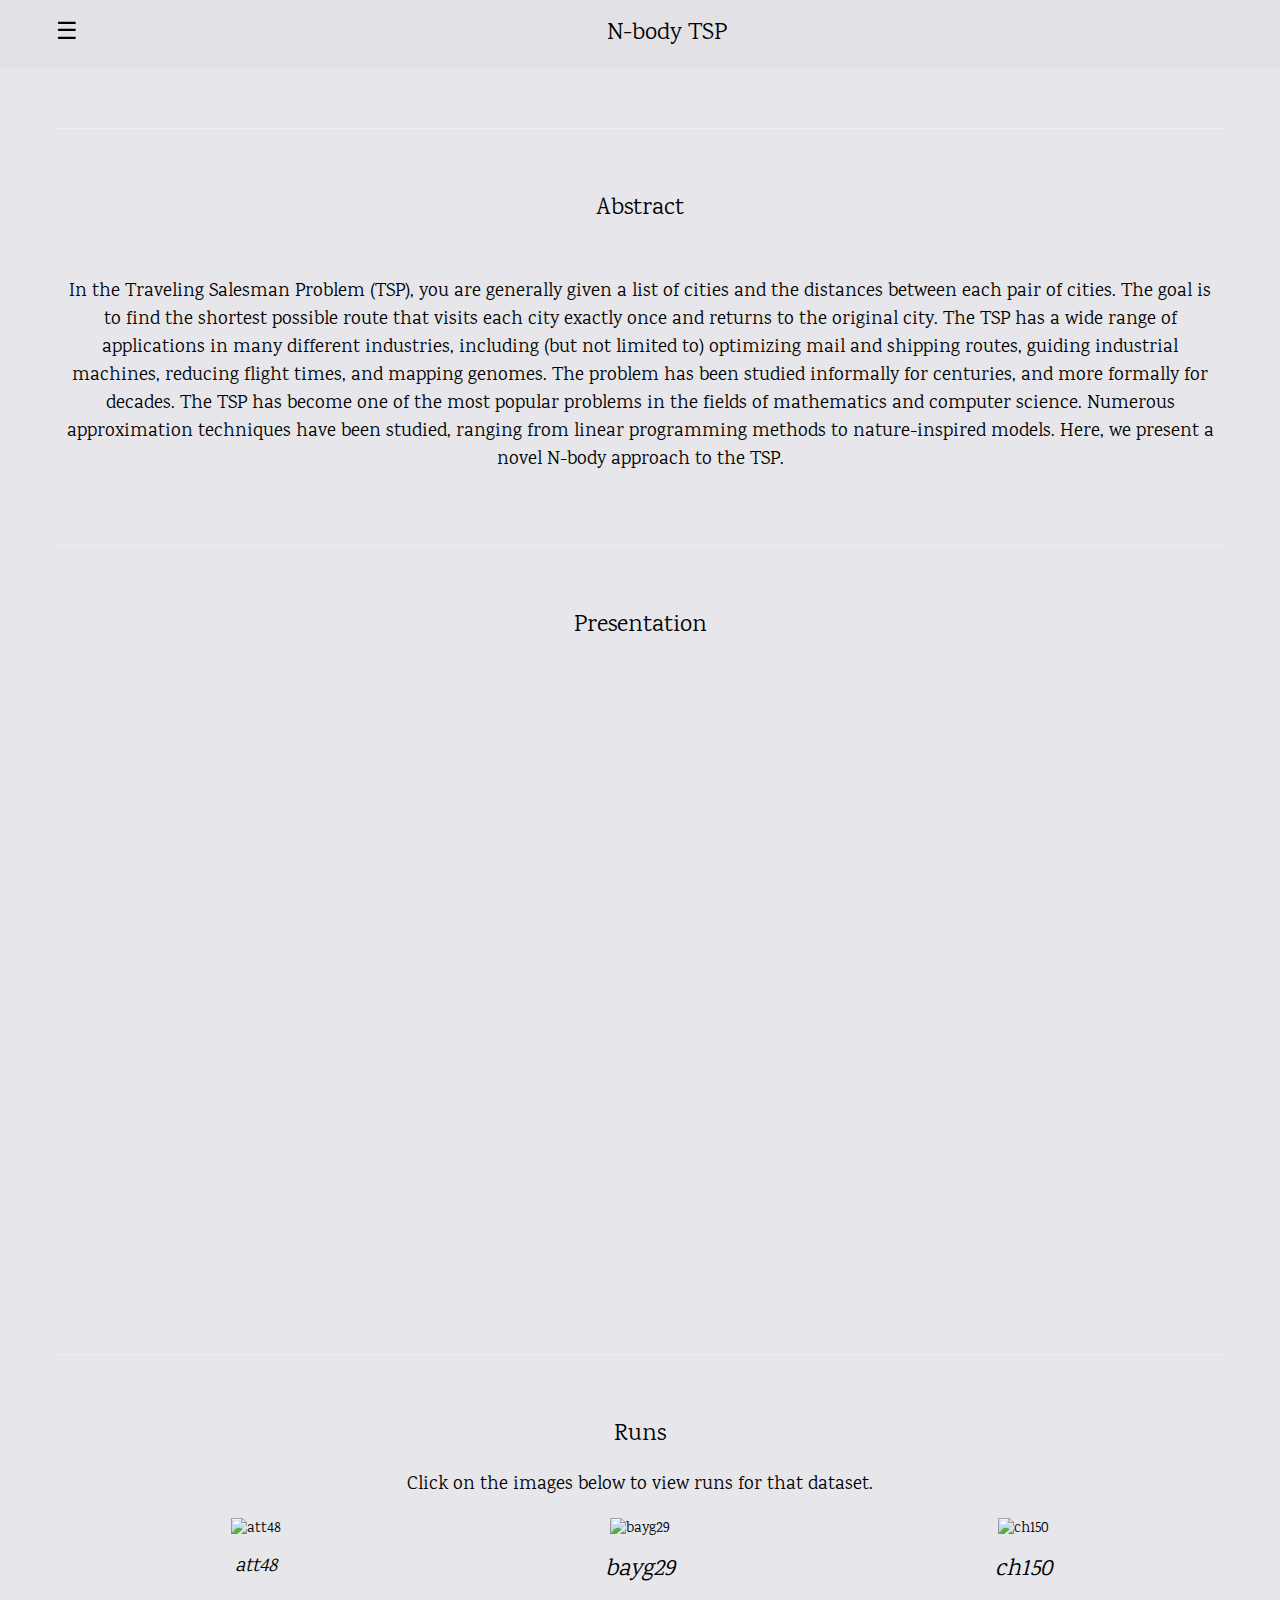
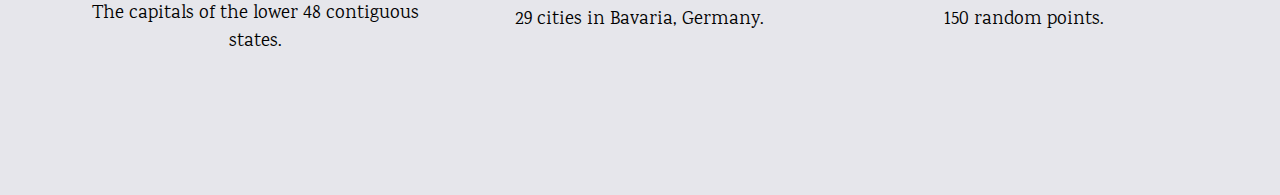
==== docs/index.html @ 6398a63c "Update index.html" ====
<!DOCTYPE html>
<html>
<title>N-Body TSP</title>
<meta charset="UTF-8">
<meta name="viewport" content="width=device-width, initial-scale=1">
<link rel="stylesheet" href="https://www.w3schools.com/w3css/4/w3.css">
<link rel="stylesheet" href="https://fonts.googleapis.com/css?family=Karma">
<style>
body,h1,h2,h3,h4,h5,h6 {font-family: "Karma", sans-serif}
p { font-size: 14pt}
.w3-bar-block .w3-bar-item {padding:20px}
img:hover { cursor: pointer;}
body { background-color:rgb(230, 230, 235)}
.w3-top { background-color:rgb(225, 225, 230)}
</style>
<body>

<!-- Sidebar (hidden by default) -->
<nav class="w3-sidebar w3-bar-block w3-card w3-top w3-xlarge w3-animate-left" style="display:none;z-index:2;width:25%;min-width:250px" id="mySidebar">
  <a href="javascript:void(0)" onclick="w3_close()"
  class="w3-bar-item w3-button">Close Menu</a>
  <a href="#abstract" onclick="w3_close()" class="w3-bar-item w3-button">Abstract</a>
  <a href="#present" onclick="w3_close()" class="w3-bar-item w3-button">Presentation</a>
  <a href="#runs" onclick="w3_close()" class="w3-bar-item w3-button">Runs</a>
  <a href="#about" onclick="w3_close()" class="w3-bar-item w3-button">About</a>
</nav>

<!-- Top menu -->
<div class="w3-top">
  <div class="w3-xlarge" style="max-width:1200px;margin:auto">
    <div class="w3-button w3-padding-16 w3-left" onclick="w3_open()">☰</div>
    <div class="w3-center w3-padding-16">N-body TSP</div>
  </div>
</div>
  
<!-- !PAGE CONTENT! -->
<div class="w3-main w3-content w3-padding" style="max-width:1200px;margin-top:100px" onclick="w3_close()">

  <!-- Abstract -->
  <hr id="abstract">
  <div class="w3-row-padding w3-padding-32 w3-center">
  	<h3>Abstract</h3><br>
    <p>In the Traveling Salesman Problem (TSP), you are generally given a list of cities and the distances between each pair of cities. The goal is to find the shortest possible route that visits each city exactly once and returns to the original city. The TSP has a wide range of applications in many different industries, including (but not limited to) optimizing mail and shipping routes, guiding industrial machines, reducing flight times, and mapping genomes. The problem has been studied informally for centuries, and more formally for decades. The TSP has become one of the most popular problems in the fields of mathematics and computer science. Numerous approximation techniques have been studied, ranging from linear programming methods to nature-inspired models. Here, we present a novel N-body approach to the TSP.</p>
  </div>
  
  <!-- Presentation -->
  <hr id="present">
  <div class="w3-row-padding w3-padding-32 w3-center">
    <h3>Presentation</h3>
    <div style="position:relative;padding-top:56.25%;">
      <iframe src="https://docs.google.com/presentation/d/e/2PACX-1vQkqZ_R0cL1NamFI1LdV4fe8_ArbhAtQbpaVgaS7M8gzWvzkR1bqcJ5KpucfuB76FlOhou0npgLZsHR/embed?start=false&loop=false&delayms=60000"  frameborder="0" allowfullscreen="true" mozallowfullscreen="true" webkitallowfullscreen="true" style="position:absolute;top:0;left:0;width:100%;height:100%;"></iframe>
    </div>
  </div>

  
  <!-- Runs-->
  <hr id="runs">
  <div class="w3-row-padding w3-padding-32 w3-center">
    <h3>Runs</h3>
    <p>Click on the images below to view runs for that dataset.</p>
    <div class="w3-third">
      <img src="https://seayjohnny.github.io/NBodyTSP/images/att48.png" alt="att48" style="width:100%" onclick="window.location.href = './att48.html';">
      <h4><i>att48</i></h4>
      <p>The capitals of the lower 48 contiguous states.</p>
    </div>
    <div class="w3-third">
      <img src="/images/bayg29.png" alt="bayg29" style="width:100%" onclick="window.location.href = './bayg29.html';">
      <h3><i>bayg29</i></h3>
      <p>29 cities in Bavaria, Germany.</p>
    </div>
    <div class="w3-third">
      <img src="/images/ch150.png" alt="ch150" style="width:100%" onclick="window.location.href = './ch150.html';">
      <h3><i>ch150</i></h3>
      <p>150 random points.</p>
    </div>
  
  <!-- Second Photo Grid-->
  <div class="w3-row-padding w3-padding-16 w3-center">
  </div>
  
  
  <!-- About Section 
  <hr id="about">
  <div class="w3-container w3-padding-32 w3-center">  
    <h3>About The Project</h3>
    <img src="/w3images/chef.jpg" alt="Me" class="w3-image" style="display:block;margin:auto" width="800" height="533">
    <div class="w3-padding-32">
      <h4><b>Quote</b></h4>
      <h6><i>Catch Phrase</i></h6>
      <p>Praesent tincidunt sed tellus ut rutrum. Sed vitae justo condimentum, porta lectus vitae, ultricies congue gravida diam non fringilla. Praesent tincidunt sed tellus ut rutrum. Sed vitae justo condimentum, porta lectus vitae, ultricies congue gravida diam non fringilla.</p>
    </div>
  </div>
  <hr>
  -->
  <!-- Footer -->
  <footer class="w3-row-padding w3-padding-32">
  </footer>

<!-- End page content -->
</div>

<script>
// Script to open and close sidebar
function w3_open() {
  document.getElementById("mySidebar").style.display = "block";
}
 
function w3_close() {
  document.getElementById("mySidebar").style.display = "none";
}
</script>

</body>
</html>
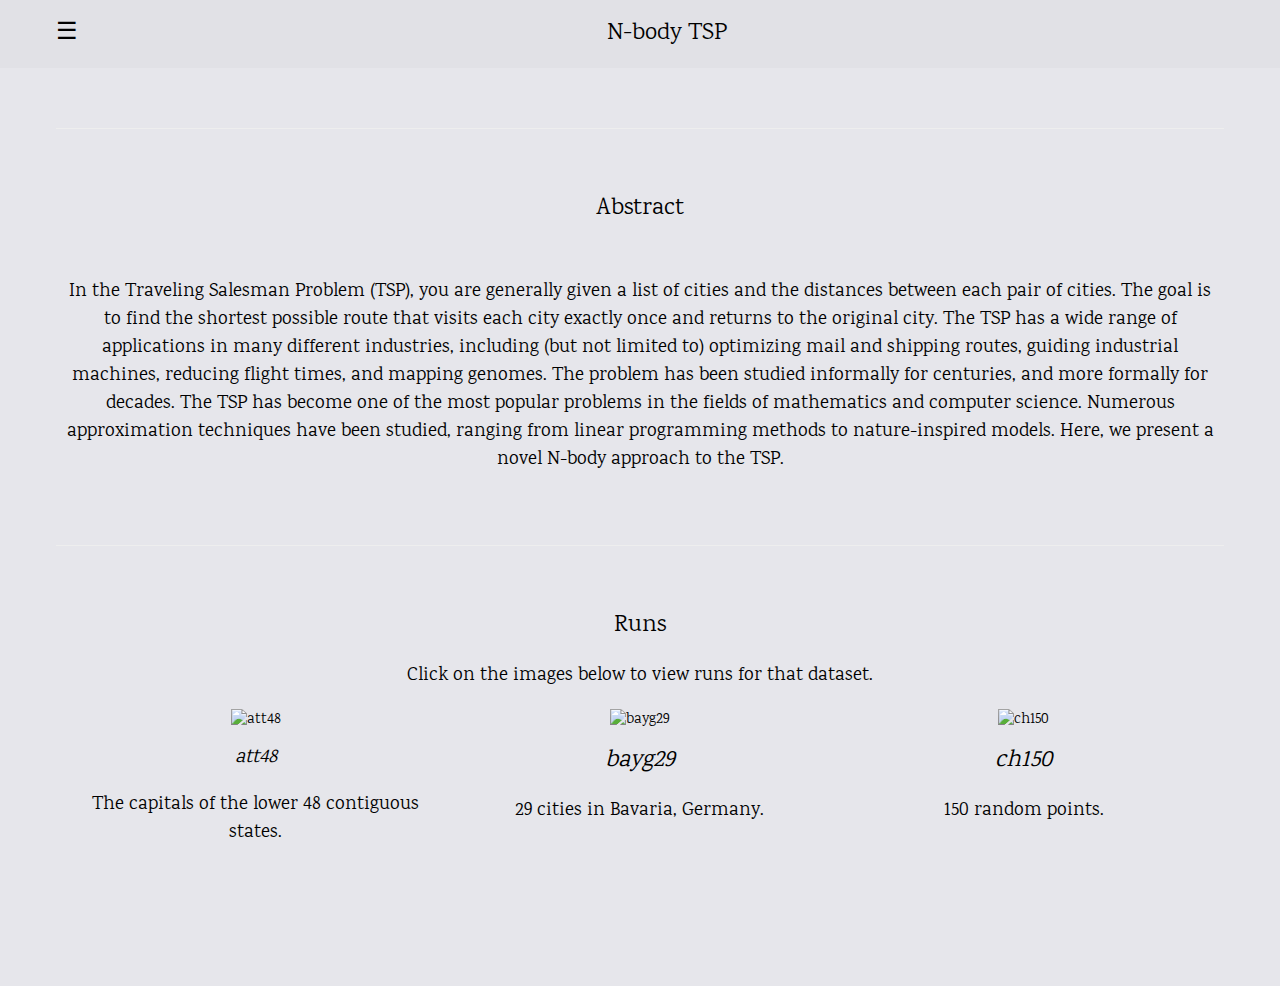
==== commit d6809db2: "Updated anchor functionality" ====
--- a/docs/index.html
+++ b/docs/index.html
@@ -15,6 +15,8 @@
 </style>
 <body>
 
+  <script src="myScript.js"></script>
+  
 <!-- Sidebar (hidden by default) -->
 <nav class="w3-sidebar w3-bar-block w3-card w3-top w3-xlarge w3-animate-left" style="display:none;z-index:2;width:25%;min-width:250px" id="mySidebar">
   <a href="javascript:void(0)" onclick="w3_close()"
@@ -43,14 +45,14 @@
     <p>In the Traveling Salesman Problem (TSP), you are generally given a list of cities and the distances between each pair of cities. The goal is to find the shortest possible route that visits each city exactly once and returns to the original city. The TSP has a wide range of applications in many different industries, including (but not limited to) optimizing mail and shipping routes, guiding industrial machines, reducing flight times, and mapping genomes. The problem has been studied informally for centuries, and more formally for decades. The TSP has become one of the most popular problems in the fields of mathematics and computer science. Numerous approximation techniques have been studied, ranging from linear programming methods to nature-inspired models. Here, we present a novel N-body approach to the TSP.</p>
   </div>
   
-  <!-- Presentation -->
+  <!-- Presentation
   <hr id="present">
   <div class="w3-row-padding w3-padding-32 w3-center">
     <h3>Presentation</h3>
     <div style="position:relative;padding-top:56.25%;">
-      <iframe src="https://docs.google.com/presentation/d/e/2PACX-1vQkqZ_R0cL1NamFI1LdV4fe8_ArbhAtQbpaVgaS7M8gzWvzkR1bqcJ5KpucfuB76FlOhou0npgLZsHR/embed?start=false&loop=false&delayms=60000"  frameborder="0" allowfullscreen="true" mozallowfullscreen="true" webkitallowfullscreen="true" style="position:absolute;top:0;left:0;width:100%;height:100%;"></iframe>
+      <iframe src="https://docs.google.com/presentation/d/e/2PACX-1vQkqZ_R0cL1NamFI1LdV4fe8_ArbhAtQbpaVgaS7M8gzWvzkR1bqcJ5KpucfuB76FlOhou0npgLZsHR/embed?start=false&loop=false&delayms=60000"  frameborder="0" allowfullscreen="true" mozallowfullscreen="true" webkitallowfullscreen="true" style="position:absolute;top:0;left:0;width:100%;height:100%;" onload="onFrameLoad(this)"></iframe>
     </div>
-  </div>
+  </div> -->
 
   
   <!-- Runs-->
@@ -64,12 +66,12 @@
       <p>The capitals of the lower 48 contiguous states.</p>
     </div>
     <div class="w3-third">
-      <img src="/images/bayg29.png" alt="bayg29" style="width:100%" onclick="window.location.href = './bayg29.html';">
+      <img src="https://seayjohnny.github.io/NBodyTSP/images/bayg29.png" alt="bayg29" style="width:100%" onclick="window.location.href = './bayg29.html';">
       <h3><i>bayg29</i></h3>
       <p>29 cities in Bavaria, Germany.</p>
     </div>
     <div class="w3-third">
-      <img src="/images/ch150.png" alt="ch150" style="width:100%" onclick="window.location.href = './ch150.html';">
+      <img src="https://seayjohnny.github.io/NBodyTSP/images/ch150.png" alt="ch150" style="width:100%" onclick="window.location.href = './ch150.html';">
       <h3><i>ch150</i></h3>
       <p>150 random points.</p>
     </div>
@@ -99,16 +101,7 @@
 <!-- End page content -->
 </div>
 
-<script>
-// Script to open and close sidebar
-function w3_open() {
-  document.getElementById("mySidebar").style.display = "block";
-}
- 
-function w3_close() {
-  document.getElementById("mySidebar").style.display = "none";
-}
-</script>
+
 
 </body>
 </html>
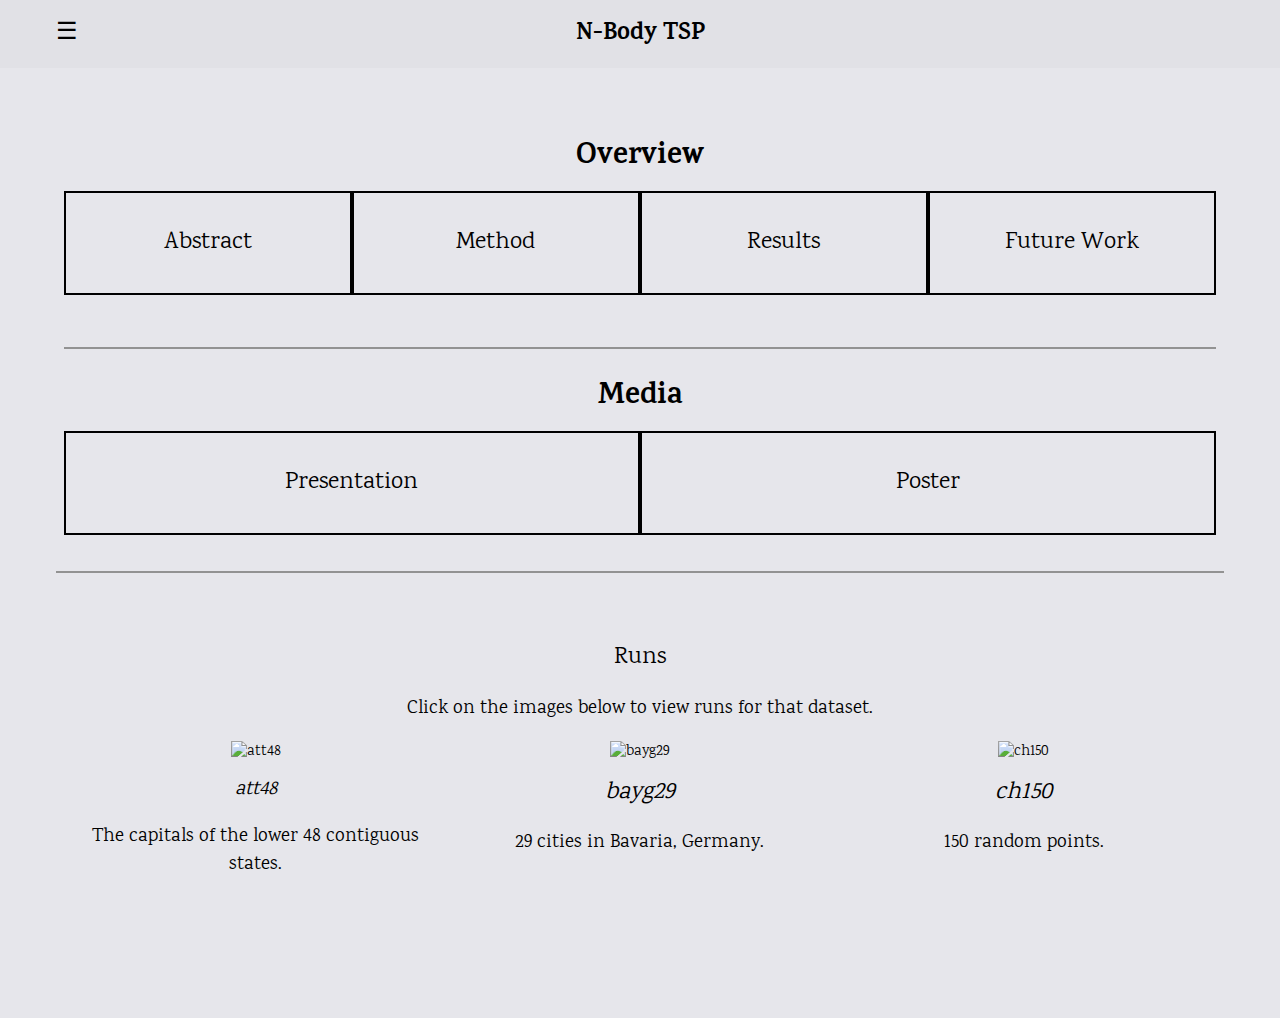
==== commit 0f3cd668: "css stuff" ====
--- a/docs/index.html
+++ b/docs/index.html
@@ -12,10 +12,33 @@
 img:hover { cursor: pointer;}
 body { background-color:rgb(230, 230, 235)}
 .w3-top { background-color:rgb(225, 225, 230)}
+.w3-border{border:2px solid !important}
+hr {height:5px; border: 0; border-top: 2px solid; border-color: rgb(146, 146, 146)}
+.tab-button {
+  border:2px solid black;
+  display:inline-block;
+  padding:8px 16px;
+  vertical-align:middle;
+  overflow:hidden;
+  text-decoration:none;
+  color:inherit;
+  background-color:inherit;
+  text-align:center;
+  cursor:pointer;
+  white-space:nowrap;
+  padding-top:32px!important;
+  padding-bottom:32px!important;
+}
+.tab-button:hover {
+  color: black !important;
+  background-color: #cccccc !important;
+}
+.selected {background-color:lightsteelblue}
+
 </style>
 <body>
 
-  <script src="myScript.js"></script>
+<script src="myScript.js"></script>
   
 <!-- Sidebar (hidden by default) -->
 <nav class="w3-sidebar w3-bar-block w3-card w3-top w3-xlarge w3-animate-left" style="display:none;z-index:2;width:25%;min-width:250px" id="mySidebar">
@@ -31,19 +54,19 @@
 <div class="w3-top">
   <div class="w3-xlarge" style="max-width:1200px;margin:auto">
     <div class="w3-button w3-padding-16 w3-left" onclick="w3_open()">☰</div>
-    <div class="w3-center w3-padding-16">N-body TSP</div>
+    <a href="index.html" class="w3-button w3-display-middle w3-padding-16"><b>N-Body TSP</b></a>
   </div>
 </div>
   
 <!-- !PAGE CONTENT! -->
-<div class="w3-main w3-content w3-padding" style="max-width:1200px;margin-top:100px" onclick="w3_close()">
+<div class="w3-main w3-content w3-padding" style="max-width:1200px;margin-top:100px" onclick="w3_close(0)">
 
   <!-- Abstract -->
-  <hr id="abstract">
+  <!-- <hr id="abstract">
   <div class="w3-row-padding w3-padding-32 w3-center">
   	<h3>Abstract</h3><br>
     <p>In the Traveling Salesman Problem (TSP), you are generally given a list of cities and the distances between each pair of cities. The goal is to find the shortest possible route that visits each city exactly once and returns to the original city. The TSP has a wide range of applications in many different industries, including (but not limited to) optimizing mail and shipping routes, guiding industrial machines, reducing flight times, and mapping genomes. The problem has been studied informally for centuries, and more formally for decades. The TSP has become one of the most popular problems in the fields of mathematics and computer science. Numerous approximation techniques have been studied, ranging from linear programming methods to nature-inspired models. Here, we present a novel N-body approach to the TSP.</p>
-  </div>
+  </div> -->
   
   <!-- Presentation
   <hr id="present">
@@ -54,7 +77,36 @@
     </div>
   </div> -->
 
-  
+  <div class="w3-xlarge">
+  <div class="w3-row-padding w3-padding-16 w3-center">
+    <h2><b>Overview</b></h2>
+    <div class="w3-quarter tab-button" onclick="showTab('abstract-body',this)">Abstract</div>
+    <div class="w3-quarter tab-button" onclick="showTab('method-body',this)">Method</div>
+    <div class="w3-quarter tab-button" onclick="showTab('results-body',this)">Results</div>
+    <div class="w3-quarter tab-button" onclick="showTab('future-body',this)">Future Work</div>
+  </div>
+  <div id="abstract-body" class="w3-row-padding w3-padding-16 w3-center tab-body" hidden="true">
+      <p>In the Traveling Salesman Problem (TSP), you are generally given a list of cities and the distances between each pair of cities. The goal is to find the shortest possible route that visits each city exactly once and returns to the original city. The TSP has a wide range of applications in many different industries, including (but not limited to) optimizing mail and shipping routes, guiding industrial machines, reducing flight times, and mapping genomes. The problem has been studied informally for centuries, and more formally for decades. The TSP has become one of the most popular problems in the fields of mathematics and computer science. Numerous approximation techniques have been studied, ranging from linear programming methods to nature-inspired models. Here, we present a novel N-body approach to the TSP.</p>
+  </div>
+  <div id="method-body" class="w3-row-padding w3-padding-16 w3-center tab-body" hidden="true">
+      <p>move-stuff</p>
+  </div>
+  <div id="results-body" class="w3-row-padding w3-padding-16 w3-center tab-body" hidden="true">
+      <p>results-stuff</p>
+  </div>
+  <div id="future-body" class="w3-row-padding w3-padding-16 w3-center tab-body" hidden="true">
+      <p>future-stuff</p>
+  </div>
+
+  <div class="w3-row-padding w3-padding-16 w3-center">
+    <hr>
+    <h2><b>Media</b></h2>
+    <a class="w3-half w3-button w3-padding-32 w3-border w3-border-dark-grey">Presentation</a>
+    <a class="w3-half w3-button w3-padding-32 w3-border w3-border-dark-grey">Poster</a>
+  </div>
+
+</div>
+
   <!-- Runs-->
   <hr id="runs">
   <div class="w3-row-padding w3-padding-32 w3-center">
